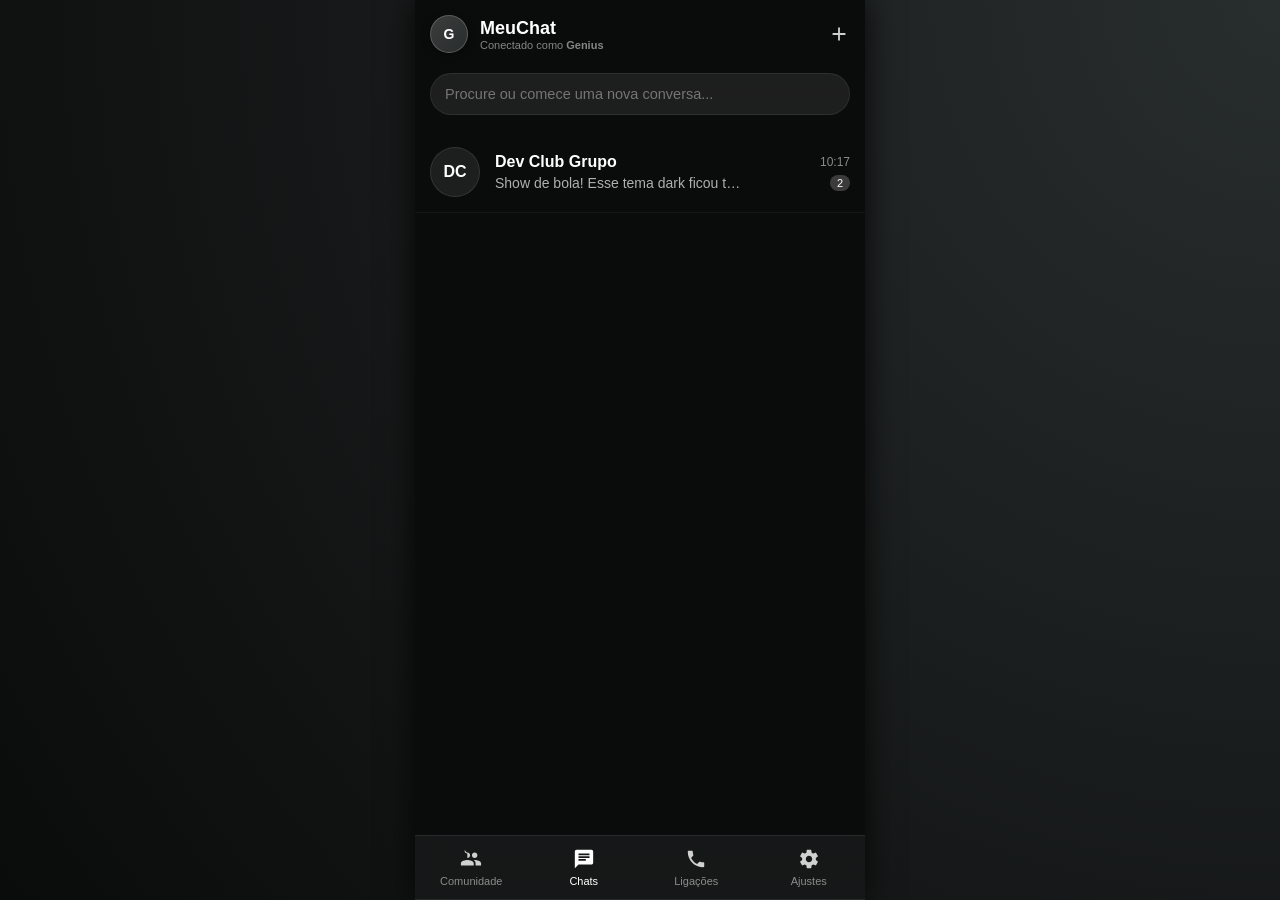
==== index.html @ e144c777 "primeiira versao do chat app" ====
<!DOCTYPE html>
<html lang="pt-BR">

<head>
    <meta charset="utf-8" />
    <meta content="width=device-width, initial-scale=1.0" name="viewport" />
    <link rel="stylesheet" href="./styles.css">
    <title>Meu Chat - Conversas (Sidebar Híbrida)</title>

</head>

<body>
    <div class="app-container">
        <div class="sidebar-overlay" id="sidebarOverlay" onclick="moverParaEscondido()"></div>

        <nav class="sidebar" id="sidebarMenu">
            <div class="drag-handle" id="dragHandle"></div>

            <div class="sidebar-header">
                <div class="header-avatar">G</div>
                <div class="sidebar-text header-info">
                    <h3>Genius</h3>
                    <p style="color: #00ffcc;">Online</p>
                </div>
            </div>

            <div class="sidebar-menu">
                <div class="sidebar-item clicked" onclick="moverParaEscondido()">
                    <svg class="svg-icon" viewbox="0 0 24 24">
                        <path d="M10 20v-6h4v6h5v-8h3L12 3 2 12h3v8z"></path>
                    </svg>
                    <span class="sidebar-text">Home</span>
                </div>
                <div class="sidebar-item" onclick="navegar('perfil')">
                    <svg class="svg-icon" viewbox="0 0 24 24">
                        <path
                            d="M12 12c2.21 0 4-1.79 4-4s-1.79-4-4-4-4 1.79-4 4 1.79 4 4 4zm0 2c-2.67 0-8 1.34-8 4v2h16v-2c0-2.67-5.33-4-8-4z">
                        </path>
                    </svg>
                    <span class="sidebar-text">Meu Perfil</span>
                </div>
                <div class="sidebar-item" onclick="navegar('tema')">
                    <svg class="svg-icon" viewbox="0 0 24 24">
                        <path
                            d="M12 3c-4.97 0-9 4.03-9 9s4.03 9 9 9 9-4.03 9-9c0-.46-.04-.92-.1-1.36-.98 1.37-2.58 2.26-4.4 2.26-2.98 0-5.4-2.42-5.4-5.4 0-1.81.89-3.42 2.26-4.4-.44-.06-.9-.1-1.36-.1z">
                        </path>
                    </svg>
                    <span class="sidebar-text">Tema</span>
                </div>
                <div class="sidebar-item" onclick="navegar('config')">
                    <svg class="svg-icon" viewbox="0 0 24 24">
                        <path
                            d="M19.43 12.98c.04-.32.07-.64.07-.98s-.03-.66-.07-.98l2.11-1.65c.19-.15.24-.42.12-.64l-2-3.46c-.12-.22-.39-.3-.61-.22l-2.49 1c-.52-.4-1.08-.73-1.69-.98l-.38-2.65C14.46 2.18 14.25 2 14 2h-4c-.25 0-.46.18-.49.42l-.38 2.65c-.61.25-1.17.59-1.69.98l-2.49-1c-.23-.09-.49 0-.61.22l-2 3.46c-.13.22-.07.49.12.64l2.11 1.65c-.04.32-.07.65-.07.98s.03.66.07.98l-2.11 1.65c-.19.15-.24.42-.12.64l2 3.46c.12.22.39.3.61.22l2.49-1c.52.4 1.08.73 1.69.98l.38 2.65c.03.24.24.42.49.42h4c.25 0 .46-.18.49-.42l.38-2.65c.61-.25 1.17-.59 1.69-.98l2.49 1c.23.09.49 0 .61-.22l2-3.46c.12-.22.07-.49-.12-.64l-2.11-1.65zM12 15.5c-1.93 0-3.5-1.57-3.5-3.5s1.57-3.5 3.5-3.5 3.5 1.57 3.5 3.5-1.57 3.5-3.5 3.5z">
                        </path>
                    </svg>
                    <span class="sidebar-text">Configurações</span>
                </div>
                <div class="sidebar-item" onclick="navegar('contas')">
                    <svg class="svg-icon" viewbox="0 0 24 24">
                        <path
                            d="M12 2C6.48 2 2 6.48 2 12s4.48 10 10 10 10-4.48 10-10S17.52 2 12 2zm1 17h-2v-2h2v2zm2.07-7.75l-.9.92C13.45 12.9 13 13.5 13 15h-2v-.5c0-1.1.45-2.1 1.17-2.83l1.24-1.26c.37-.36.59-.86.59-1.41 0-1.1-.9-2-2-2s-2 .9-2 2H7c0-2.76 2.24-5 5-5s5 2.24 5 5c0 1.04-.42 1.99-1.07 2.75z">
                        </path>
                    </svg>
                    <span class="sidebar-text">Contas</span>
                </div>
            </div>
        </nav>

        <header class="header-lista">
            <div class="profile-section">
                <div class="header-avatar" onclick="moverParaCompacto()">G</div>
                <div class="user-meta">
                    <h2>MeuChat</h2>
                    <p>Conectado como <strong>Genius</strong></p>
                </div>
            </div>
            <div class="header-icons">
                <svg class="svg-icon" viewbox="0 0 24 24">
                    <path d="M19 13h-6v6h-2v-6H5v-2h6V5h2v6h6v2z"></path>
                </svg>
            </div>
        </header>

        <div class="chat-input-area">
            <div class="input-wrapper">
                <input autocomplete="off" placeholder="Procure ou comece uma nova conversa..." type="text" />
            </div>
        </div>

        <main class="chats-list">
            <div class="chat-item" onclick="window.location.href='chatPriv.html'">
                <div class="avatar" style="background: rgba(255,255,255,0.08);">DC</div>
                <div class="chat-info">
                    <div class="chat-info-row">
                        <span class="chat-name">Dev Club Grupo</span>
                        <span class="chat-time">10:17</span>
                    </div>
                    <div class="chat-info-row">
                        <span class="chat-last-message">Show de bola! Esse tema dark ficou top...</span>
                        <span class="unread-badge">2</span>
                    </div>
                </div>
            </div>
        </main>

        <footer class="navigation-footbar glass-effect">
            <div class="nav-item" onclick="window.location.href='comunity.html'">
                <svg class="svg-icon" viewbox="0 0 24 24">
                    <path
                        d="M16 11c1.66 0 2.99-1.34 2.99-3S17.66 5 16 5c-1.66 0-3 1.34-3 3s1.34 3 3 3zm-8 0c1.66 0 2.99-1.34 2.99-3S9.66 5 8 5C6.34 5 5 1.34 5 3s1.34 3 3 3zm0 2c-2.33 0-7 1.17-7 3.5V19h14v-2.5c0-2.33-4.67-3.5-7-3.5zm8 0c-.29 0-.62.02-.97.05 1.16.84 1.97 1.97 1.97 3.45V19h6v-2.5c0-2.33-4.67-3.5-7-3.5z">
                    </path>
                </svg>
                <span>Comunidade</span>
            </div>
            <div class="nav-item active" onclick="window.location.href='chatPriv.html'">
                <svg class="svg-icon" viewbox="0 0 24 24">
                    <path
                        d="M20 2H4c-1.1 0-1.99.9-1.99 2L2 22l4-4h14c1.1 0 2-.9 2-2V4c0-1.1-.9-2-2-2zM6 9h12v2H6V9zm8 5H6v-2h8v2zm4-6H6V6h12v2z">
                    </path>
                </svg>
                <span>Chats</span>
            </div>
            <div class="nav-item">
                <svg class="svg-icon" viewbox="0 0 24 24">
                    <path
                        d="M6.62 10.79c1.44 2.83 3.76 5.14 6.59 6.59l2.2-2.2c.27-.27.67-.36 1.02-.24 1.12.37 2.33.57 3.57.57.55 0 1 .45 1 1V20c0 .55-.45 1-1 1-9.39 0-17-7.61-17-17 0-.55.45-1 1-1h3.5c.55 0 1 .45 1 1 0 1.25.2 2.45.57 3.57.11.35.03.74-.25 1.02l-2.2 2.2z">
                    </path>
                </svg>
                <span>Ligações</span>
            </div>
            <div class="nav-item">
                <svg class="svg-icon" viewbox="0 0 24 24">
                    <path
                        d="M19.43 12.98c.04-.32.07-.64.07-.98s-.03-.66-.07-.98l2.11-1.65c.19-.15.24-.42.12-.64l-2-3.46c-.12-.22-.39-.3-.61-.22l-2.49 1c-.52-.4-1.08-.73-1.69-.98l-.38-2.65C14.46 2.18 14.25 2 14 2h-4c-.25 0-.46.18-.49.42l-.38 2.65c-.61.25-1.17.59-1.69.98l-2.49-1c-.23-.09-.49 0-.61.22l-2 3.46c-.13.22-.07.49.12.64l2.11 1.65c-.04.32-.07.65-.07.98s.03.66.07.98l-2.11 1.65c-.19.15-.24.42-.12.64l2 3.46c.12.22.39.3.61.22l2.49-1c.52.4 1.08.73 1.69.98l.38 2.65c.03.24.24.42.49.42h4c.25 0 .46-.18.49-.42l.38-2.65c.61-.25 1.17-.59 1.69-.98l2.49 1c.23.09.49 0 .61-.22l2-3.46c.12-.22.07-.49-.12-.64l-2.11-1.65zM12 15.5c-1.93 0-3.5-1.57-3.5-3.5s1.57-3.5 3.5-3.5 3.5 1.57 3.5 3.5-1.57 3.5-3.5 3.5z">
                    </path>
                </svg>
                <span>Ajustes</span>
            </div>
        </footer>
    </div>

</body>
<script src="script.js"></script>

</html>
---- styles.css ----
/* --- ESTILOS GERAIS --- */
* {
    margin: 0;
    padding: 0;
    box-sizing: border-box;
    font-family: 'Segoe UI', Tahoma, Geneva, Verdana, sans-serif;
}

body {
    background-color: #0a0b0b;
    color: #ffffff;
    display: flex;
    justify-content: center;
    align-items: center;
    height: 100vh;
    background: radial-gradient(circle at top right, #282d2d 0%, #0a0b0b 100%);
    overflow: hidden;
}

.app-container {
    width: 100%;
    max-width: 450px;
    height: 100vh;
    background-color: #0a0b0b;
    display: flex;
    flex-direction: column;
    position: relative;
    box-shadow: 0 0 30px rgba(0, 0, 0, 0.8);
    overflow: hidden;
}

.glass-effect {
    background: rgba(40, 45, 45, 0.4) !important;
    backdrop-filter: blur(12px) !important;
    -webkit-backdrop-filter: blur(12px) !important;
    border-bottom: 1px solid rgba(255, 255, 255, 0.08) !important;
}

/* --- HEADER --- */
.header-lista {
    padding: 15px;
    display: flex;
    justify-content: space-between;
    align-items: center;
    z-index: 10;
}

.profile-section {
    display: flex;
    align-items: center;
    gap: 12px;
}

.header-avatar {
    width: 38px;
    height: 38px;
    border-radius: 50%;
    background: linear-gradient(135deg, #3c3c3c, #282d2d);
    border: 1px solid rgba(255, 255, 255, 0.2);
    display: flex;
    justify-content: center;
    align-items: center;
    font-weight: bold;
    font-size: 14px;
    color: #ffffff;
    box-shadow: 0 2px 8px rgba(0, 0, 0, 0.4);
    cursor: pointer;
    transition: transform 0.2s;
}

.header-avatar:hover {
    transform: scale(1.05);
}

.user-meta h2 { font-size: 18px; font-weight: 700; color: #ffffff; }
.user-meta p { font-size: 11px; color: rgba(255, 255, 255, 0.5); }
.header-icons { display: flex; gap: 15px; cursor: pointer; }
.svg-icon { width: 22px; height: 22px; fill: #ffffff; opacity: 0.8; }

/* --- INPUT AREA --- */
.chat-input-area {
    padding: 5px 15px 12px 15px;
    display: flex;
    align-items: center;
    gap: 10px;
    z-index: 10;
}

.input-wrapper {
    flex: 1;
    background: rgba(60, 60, 60, 0.4);
    backdrop-filter: blur(10px);
    border: 1px solid rgba(255, 255, 255, 0.08);
    border-radius: 24px;
    padding: 2px 6px 2px 14px;
    display: flex;
    align-items: center;
}

.input-wrapper input {
    flex: 1;
    background: none;
    border: none;
    padding: 10px 0;
    color: white;
    outline: none;
    font-size: 14.5px;
}

/* --- LISTA DE CONVERSAS --- */
.chats-list { flex: 1; overflow-y: auto; padding: 5px 0; }
.chat-item { display: flex; align-items: center; padding: 15px; gap: 15px; border-bottom: 1px solid rgba(60, 60, 60, 0.2); cursor: pointer; }
.avatar { width: 50px; height: 50px; border-radius: 50%; background: rgba(60, 60, 60, 0.5); border: 1px solid rgba(255, 255, 255, 0.1); display: flex; justify-content: center; align-items: center; font-weight: bold; color: #ffffff; flex-shrink: 0; }
.chat-info { flex: 1; display: flex; flex-direction: column; gap: 4px; }
.chat-info-row { display: flex; justify-content: space-between; align-items: center; }
.chat-name { font-size: 16px; font-weight: 600; color: #ffffff; }
.chat-time { font-size: 12px; color: #8a8a8a; }
.chat-last-message { font-size: 14px; color: #b0b0b0; white-space: nowrap; overflow: hidden; text-overflow: ellipsis; max-width: 250px; }
.unread-badge { background-color: rgba(255, 255, 255, 0.2); color: #ffffff; font-size: 11px; padding: 2px 7px; border-radius: 10px; }

/* --- FOOTBAR --- */
.navigation-footbar { display: flex; justify-content: space-around; align-items: center; height: 65px; z-index: 10; border-top: 1px solid rgba(255, 255, 255, 0.08) !important; }
.nav-item { display: flex; flex-direction: column; align-items: center; color: rgba(255, 255, 255, 0.5); text-decoration: none; font-size: 11px; cursor: pointer; gap: 5px; flex: 1; padding: 8px 0; }
.nav-item.active { color: #ffffff; }
.nav-item.active .svg-icon { fill: #ffffff; opacity: 1; }

/* --- LÓGICA DA SIDEBAR DINÂMICA (AJUSTADA) --- */
.sidebar {
    position: absolute;
    top: 0;
    left: 0;
    width: 280px; 
    height: 100%;
    background: rgba(10, 11, 11, 0.95);
    backdrop-filter: blur(20px);
    -webkit-backdrop-filter: blur(20px);
    z-index: 100;
    display: flex;
    flex-direction: column;
    padding: 25px 0;
    border-right: 2px solid #00ffcc;
    
    /* Estado Inicial: Totalmente escondida */
    transform: translateX(-280px); 
    transition: transform 0.3s ease;
    overflow: hidden; 
}

/* Área invisível para arrastar */
.drag-handle {
    position: absolute;
    top: 0;
    right: 0;
    width: 20px;
    height: 100%;
    cursor: ew-resize;
    z-index: 101;
}

/* Ajuste de Paddiing base para alinhar ícones à direita quando oculta */
/* --- 1. Atualize a regra da .sidebar-header para incluir o flex-shrink e alinhar correto --- */
.sidebar-header {
    padding: 0 16px 25px 233px; 
    border-bottom: 1px solid rgba(255, 255, 255, 0.08);
    display: flex;
    align-items: center;
    gap: 20px;
    white-space: nowrap;
    width: 280px;
    transition: padding-left 0.3s ease;
}

/* --- 2. ADICIONE esta regra logo abaixo para proteger o avatar de esmagamentos --- */
.sidebar-header .header-avatar {
    flex-shrink: 0; /* IMPEDE que o círculo do avatar fique espremido ou oval */
    width: 38px;
    height: 38px;
}

/* --- 3. Atualize as transições quando a classe 'show-text' for injetada --- */
.sidebar.show-text .sidebar-header {
    padding: 0 16px 25px 16px; /* Volta para o alinhamento normal da esquerda */
}

.sidebar-menu {
    margin-top: 20px;
    display: flex;
    flex-direction: column;
    gap: 5px;
    flex: 1;
}

/* Ajuste de Padding base para alinhar os itens à direita quando oculta */
.sidebar-item {
    display: flex;
    align-items: center;
    gap: 20px;
    padding: 15px 16px 15px 236px; 
    color: rgba(255, 255, 255, 0.7);
    cursor: pointer;
    font-size: 15px;
    font-weight: 500;
    white-space: nowrap;
    width: 280px;
    transition: background 0.2s, color 0.2s, padding-left 0.3s ease;
}

/* QUANDO A CLASSE SHOW-TEXT FOR ATIVADA, OS ÍCONES VOLTAM PARA A ESQUERDA PADRÃO */
.sidebar.show-text .sidebar-header {
    padding: 0 16px 25px 16px;
}

.sidebar.show-text .sidebar-item {
    padding: 15px 16px;
}

.sidebar-item:hover, .sidebar-item.clicked {
    color: #00ffcc;
    background: rgba(0, 255, 204, 0.08);
}

.sidebar-item .svg-icon {
    fill: rgba(255, 255, 255, 0.7);
    width: 22px;
    height: 22px;
    flex-shrink: 0;
}

.sidebar-item:hover .svg-icon, .sidebar-item.clicked .svg-icon {
    fill: #00ffcc;
}

/* CONTROLE DE EXIBIÇÃO DOS TEXTOS INTERNOS */
.sidebar-text {
    opacity: 0;
    visibility: hidden;
    transition: opacity 0.2s ease, visibility 0.2s ease;
    pointer-events: none; 
}

.sidebar.show-text .sidebar-text {
    opacity: 1;
    visibility: visible;
    pointer-events: auto;
}

/* Overlay escuro de fundo */
.sidebar-overlay {
    position: absolute;
    top: 0;
    left: 0;
    width: 100%;
    height: 100%;
    background: rgba(0, 0, 0, 0.6);
    z-index: 99;
    display: none;
    backdrop-filter: blur(3px);
}

.sidebar-overlay.show {
    display: block;
}

@media screen and (max-width: 900px) {
    body { align-items: flex-start; }
    .app-container { max-width: 100%; height: 100vh; box-shadow: none; }
}
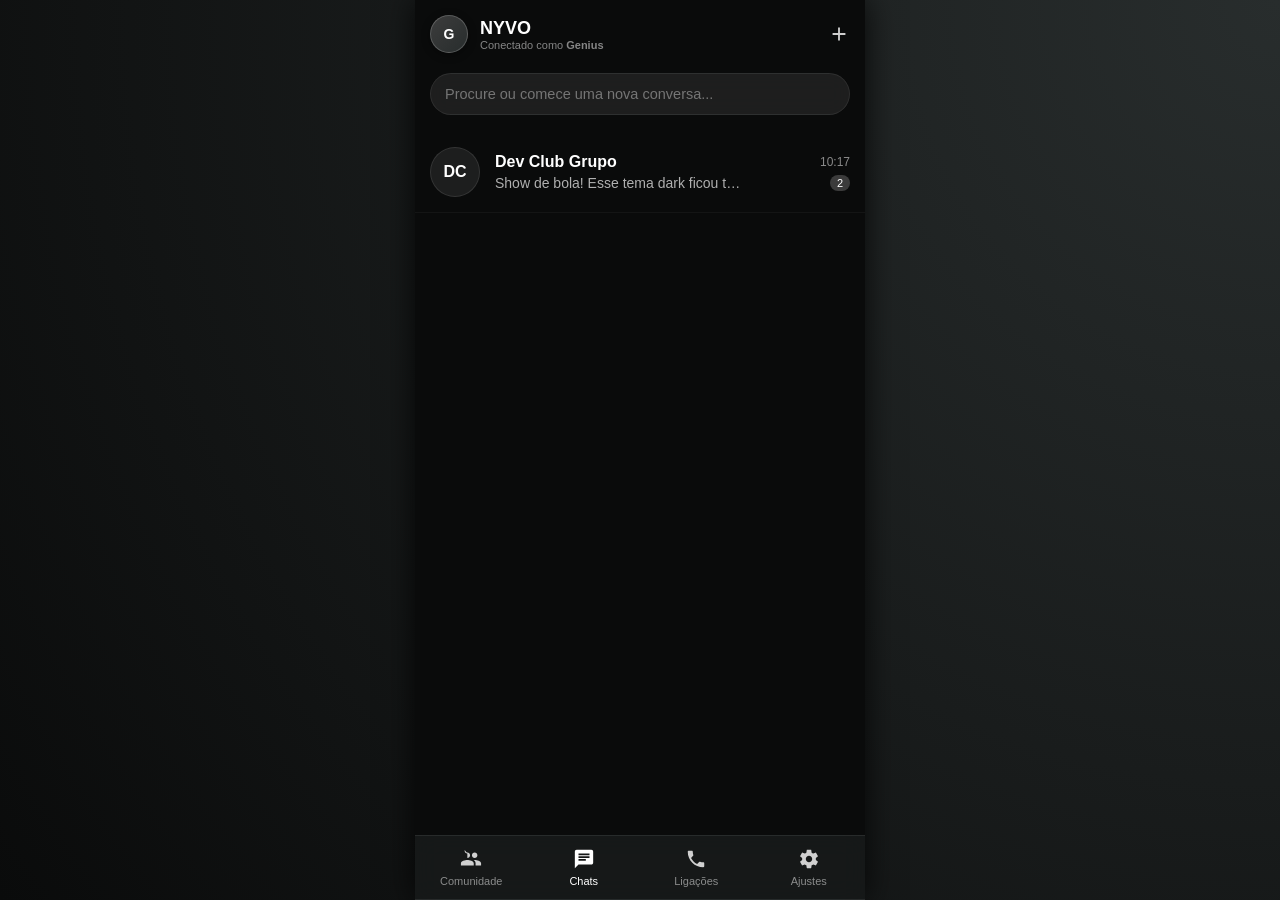
==== commit 53dea41b: "ajuste no meu codigos de divisaoo" ====
--- a/index.html
+++ b/index.html
@@ -70,7 +70,7 @@
             <div class="profile-section">
                 <div class="header-avatar" onclick="moverParaCompacto()">G</div>
                 <div class="user-meta">
-                    <h2>MeuChat</h2>
+                    <h2>NYVO</h2>
                     <p>Conectado como <strong>Genius</strong></p>
                 </div>
             </div>
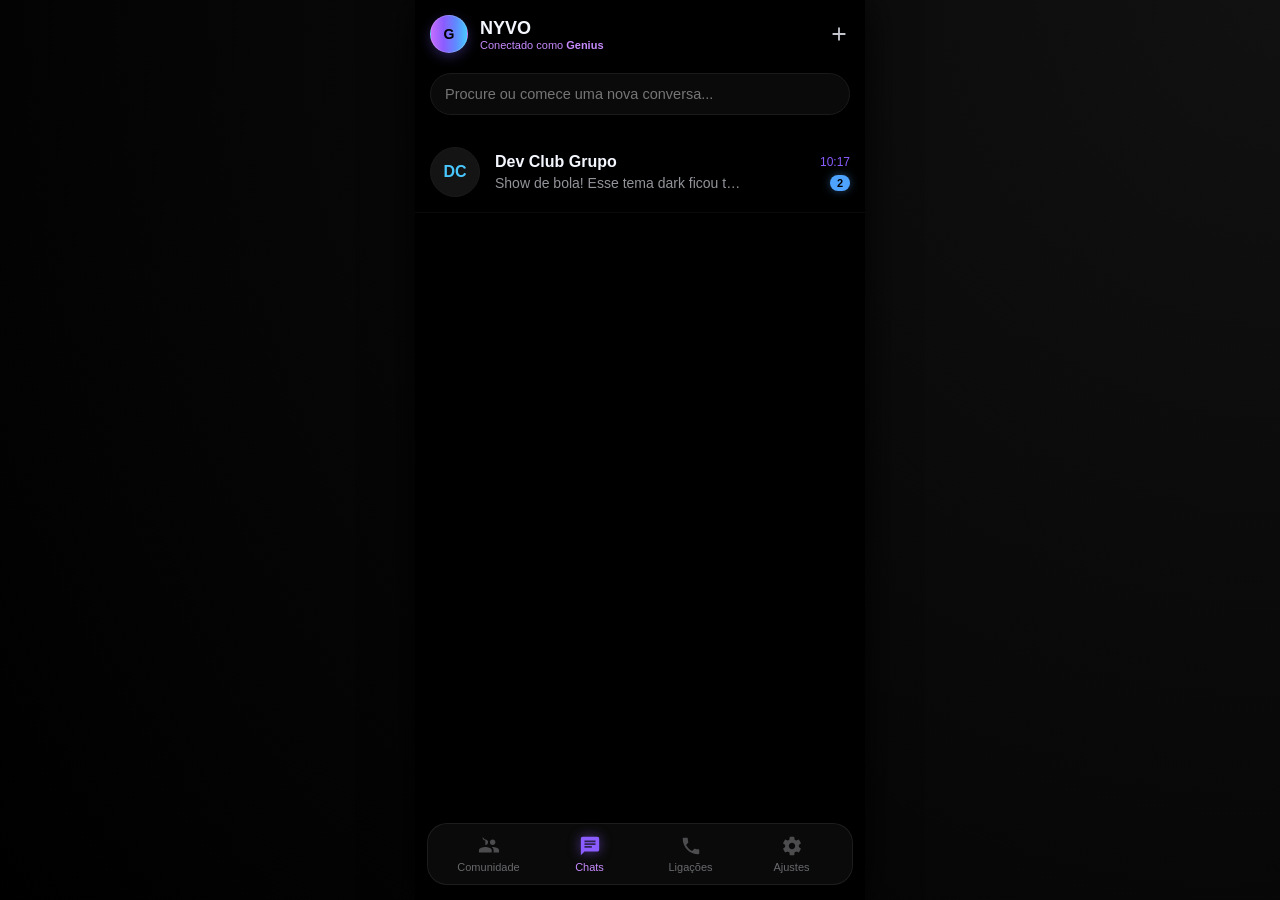
==== commit 98639e96: "ajuste no meu tab bar" ====
--- a/index.html
+++ b/index.html
@@ -6,7 +6,6 @@
     <meta content="width=device-width, initial-scale=1.0" name="viewport" />
     <link rel="stylesheet" href="./styles.css">
     <title>Meu Chat - Conversas (Sidebar Híbrida)</title>
-
 </head>
 
 <body>
@@ -17,7 +16,7 @@
             <div class="drag-handle" id="dragHandle"></div>
 
             <div class="sidebar-header">
-                <div class="header-avatar">G</div>
+                <div class="header-avatar" style="background: rgba(255,255,255,0.08);">G</div>
                 <div class="sidebar-text header-info">
                     <h3>Genius</h3>
                     <p style="color: #00ffcc;">Online</p>
@@ -33,33 +32,25 @@
                 </div>
                 <div class="sidebar-item" onclick="navegar('perfil')">
                     <svg class="svg-icon" viewbox="0 0 24 24">
-                        <path
-                            d="M12 12c2.21 0 4-1.79 4-4s-1.79-4-4-4-4 1.79-4 4 1.79 4 4 4zm0 2c-2.67 0-8 1.34-8 4v2h16v-2c0-2.67-5.33-4-8-4z">
-                        </path>
+                        <path d="M12 12c2.21 0 4-1.79 4-4s-1.79-4-4-4-4 1.79-4 4 1.79 4 4 4zm0 2c-2.67 0-8 1.34-8 4v2h16v-2c0-2.67-5.33-4-8-4z"></path>
                     </svg>
                     <span class="sidebar-text">Meu Perfil</span>
                 </div>
                 <div class="sidebar-item" onclick="navegar('tema')">
                     <svg class="svg-icon" viewbox="0 0 24 24">
-                        <path
-                            d="M12 3c-4.97 0-9 4.03-9 9s4.03 9 9 9 9-4.03 9-9c0-.46-.04-.92-.1-1.36-.98 1.37-2.58 2.26-4.4 2.26-2.98 0-5.4-2.42-5.4-5.4 0-1.81.89-3.42 2.26-4.4-.44-.06-.9-.1-1.36-.1z">
-                        </path>
+                        <path d="M12 3c-4.97 0-9 4.03-9 9s4.03 9 9 9 9-4.03 9-9c0-.46-.04-.92-.1-1.36-.98 1.37-2.58 2.26-4.4 2.26-2.98 0-5.4-2.42-5.4-5.4 0-1.81.89-3.42 2.26-4.4-.44-.06-.9-.1-1.36-.1z"></path>
                     </svg>
                     <span class="sidebar-text">Tema</span>
                 </div>
                 <div class="sidebar-item" onclick="navegar('config')">
                     <svg class="svg-icon" viewbox="0 0 24 24">
-                        <path
-                            d="M19.43 12.98c.04-.32.07-.64.07-.98s-.03-.66-.07-.98l2.11-1.65c.19-.15.24-.42.12-.64l-2-3.46c-.12-.22-.39-.3-.61-.22l-2.49 1c-.52-.4-1.08-.73-1.69-.98l-.38-2.65C14.46 2.18 14.25 2 14 2h-4c-.25 0-.46.18-.49.42l-.38 2.65c-.61.25-1.17.59-1.69.98l-2.49-1c-.23-.09-.49 0-.61.22l-2 3.46c-.13.22-.07.49.12.64l2.11 1.65c-.04.32-.07.65-.07.98s.03.66.07.98l-2.11 1.65c-.19.15-.24.42-.12.64l2 3.46c.12.22.39.3.61.22l2.49-1c.52.4 1.08.73 1.69.98l.38 2.65c.03.24.24.42.49.42h4c.25 0 .46-.18.49-.42l.38-2.65c.61-.25 1.17-.59 1.69-.98l2.49 1c.23.09.49 0 .61-.22l2-3.46c.12-.22.07-.49-.12-.64l-2.11-1.65zM12 15.5c-1.93 0-3.5-1.57-3.5-3.5s1.57-3.5 3.5-3.5 3.5 1.57 3.5 3.5-1.57 3.5-3.5 3.5z">
-                        </path>
+                        <path d="M19.43 12.98c.04-.32.07-.64.07-.98s-.03-.66-.07-.98l2.11-1.65c.19-.15.24-.42.12-.64l-2-3.46c-.12-.22-.39-.3-.61-.22l-2.49 1c-.52-.4-1.08-.73-1.69-.98l-.38-2.65C14.46 2.18 14.25 2 14 2h-4c-.25 0-.46.18-.49.42l-.38 2.65c-.61.25-1.17.59-1.69.98l-2.49-1.23-.09-.49 0-.61.22l-2 3.46c-.13.22-.07.49.12.64l2.11 1.65c-.04.32-.07.65-.07.98s.03.66.07.98l-2.11 1.65c-.19.15-.24.42-.12.64l2 3.46c.12.22.39.3.61.22l2.49-1c.52.4 1.08.73 1.69.98l.38 2.65c.03.24.24.42.49.42h4c.25 0 .46-.18.49-.42l.38-2.65c.61-.25 1.17-.59 1.69-.98l2.49 1c.23.09.49 0 .61-.22l2-3.46c.12-.22.07-.49-.12-.64l-2.11-1.65zM12 15.5c-1.93 0-3.5-1.57-3.5-3.5s1.57-3.5 3.5-3.5 3.5 1.57 3.5 3.5-1.57 3.5-3.5 3.5z"></path>
                     </svg>
                     <span class="sidebar-text">Configurações</span>
                 </div>
                 <div class="sidebar-item" onclick="navegar('contas')">
                     <svg class="svg-icon" viewbox="0 0 24 24">
-                        <path
-                            d="M12 2C6.48 2 2 6.48 2 12s4.48 10 10 10 10-4.48 10-10S17.52 2 12 2zm1 17h-2v-2h2v2zm2.07-7.75l-.9.92C13.45 12.9 13 13.5 13 15h-2v-.5c0-1.1.45-2.1 1.17-2.83l1.24-1.26c.37-.36.59-.86.59-1.41 0-1.1-.9-2-2-2s-2 .9-2 2H7c0-2.76 2.24-5 5-5s5 2.24 5 5c0 1.04-.42 1.99-1.07 2.75z">
-                        </path>
+                        <path d="M12 2C6.48 2 2 6.48 2 12s4.48 10 10 10 10-4.48 10-10S17.52 2 12 2zm1 17h-2v-2h2v2zm2.07-7.75l-.9.92C13.45 12.9 13 13.5 13 15h-2v-.5c0-1.1.45-2.1 1.17-2.83l1.24-1.26c.37-.36.59-.86.59-1.41 0-1.1-.9-2-2-2s-2 .9-2 2H7c0-2.76 2.24-5 5-5s5 2.24 5 5c0 1.04-.42 1.99-1.07 2.75z"></path>
                     </svg>
                     <span class="sidebar-text">Contas</span>
                 </div>
@@ -103,42 +94,33 @@
             </div>
         </main>
 
-        <footer class="navigation-footbar glass-effect">
-            <div class="nav-item" onclick="window.location.href='comunity.html'">
-                <svg class="svg-icon" viewbox="0 0 24 24">
-                    <path
-                        d="M16 11c1.66 0 2.99-1.34 2.99-3S17.66 5 16 5c-1.66 0-3 1.34-3 3s1.34 3 3 3zm-8 0c1.66 0 2.99-1.34 2.99-3S9.66 5 8 5C6.34 5 5 1.34 5 3s1.34 3 3 3zm0 2c-2.33 0-7 1.17-7 3.5V19h14v-2.5c0-2.33-4.67-3.5-7-3.5zm8 0c-.29 0-.62.02-.97.05 1.16.84 1.97 1.97 1.97 3.45V19h6v-2.5c0-2.33-4.67-3.5-7-3.5z">
-                    </path>
+        <nav class="app-tab-bar glass-effect">
+            <div class="tab-item" onclick="window.location.href='comunity.html'">
+                <svg class="svg-icon" viewBox="0 0 24 24">
+                    <path d="M16 11c1.66 0 2.99-1.34 2.99-3S17.66 5 16 5c-1.66 0-3 1.34-3 3s1.34 3 3 3zm-8 0c1.66 0 2.99-1.34 2.99-3S9.66 5 8 5C6.34 5 5 1.34 5 3s1.34 3 3 3zm0 2c-2.33 0-7 1.17-7 3.5V19h14v-2.5c0-2.33-4.67-3.5-7-3.5zm8 0c-.29 0-.62.02-.97.05 1.16.84 1.97 1.97 1.97 3.45V19h6v-2.5c0-2.33-4.67-3.5-7-3.5z"></path>
                 </svg>
                 <span>Comunidade</span>
             </div>
-            <div class="nav-item active" onclick="window.location.href='chatPriv.html'">
-                <svg class="svg-icon" viewbox="0 0 24 24">
-                    <path
-                        d="M20 2H4c-1.1 0-1.99.9-1.99 2L2 22l4-4h14c1.1 0 2-.9 2-2V4c0-1.1-.9-2-2-2zM6 9h12v2H6V9zm8 5H6v-2h8v2zm4-6H6V6h12v2z">
-                    </path>
+            <div class="tab-item active" onclick="window.location.href='chatPriv.html'">
+                <svg class="svg-icon" viewBox="0 0 24 24">
+                    <path d="M20 2H4c-1.1 0-1.99.9-1.99 2L2 22l4-4h14c1.1 0 2-.9 2-2V4c0-1.1-.9-2-2-2zM6 9h12v2H6V9zm8 5H6v-2h8v2zm4-6H6V6h12v2z"></path>
                 </svg>
                 <span>Chats</span>
             </div>
-            <div class="nav-item">
-                <svg class="svg-icon" viewbox="0 0 24 24">
-                    <path
-                        d="M6.62 10.79c1.44 2.83 3.76 5.14 6.59 6.59l2.2-2.2c.27-.27.67-.36 1.02-.24 1.12.37 2.33.57 3.57.57.55 0 1 .45 1 1V20c0 .55-.45 1-1 1-9.39 0-17-7.61-17-17 0-.55.45-1 1-1h3.5c.55 0 1 .45 1 1 0 1.25.2 2.45.57 3.57.11.35.03.74-.25 1.02l-2.2 2.2z">
-                    </path>
+            <div class="tab-item">
+                <svg class="svg-icon" viewBox="0 0 24 24">
+                    <path d="M6.62 10.79c1.44 2.83 3.76 5.14 6.59 6.59l2.2-2.2c.27-.27.67-.36 1.02-.24 1.12.37 2.33.57 3.57.57.55 0 1 .45 1 1V20c0 .55-.45 1-1 1-9.39 0-17-7.61-17-17 0-.55.45-1 1-1h3.5c.55 0 1 .45 1 1 0 1.25.2 2.45.57 3.57.11.35.03.74-.25 1.02l-2.2 2.2z"></path>
                 </svg>
                 <span>Ligações</span>
             </div>
-            <div class="nav-item">
-                <svg class="svg-icon" viewbox="0 0 24 24">
-                    <path
-                        d="M19.43 12.98c.04-.32.07-.64.07-.98s-.03-.66-.07-.98l2.11-1.65c.19-.15.24-.42.12-.64l-2-3.46c-.12-.22-.39-.3-.61-.22l-2.49 1c-.52-.4-1.08-.73-1.69-.98l-.38-2.65C14.46 2.18 14.25 2 14 2h-4c-.25 0-.46.18-.49.42l-.38 2.65c-.61.25-1.17.59-1.69.98l-2.49-1c-.23-.09-.49 0-.61.22l-2 3.46c-.13.22-.07.49.12.64l2.11 1.65c-.04.32-.07.65-.07.98s.03.66.07.98l-2.11 1.65c-.19.15-.24.42-.12.64l2 3.46c.12.22.39.3.61.22l2.49-1c.52.4 1.08.73 1.69.98l.38 2.65c.03.24.24.42.49.42h4c.25 0 .46-.18.49-.42l.38-2.65c.61-.25 1.17-.59 1.69-.98l2.49 1c.23.09.49 0 .61-.22l2-3.46c.12-.22.07-.49-.12-.64l-2.11-1.65zM12 15.5c-1.93 0-3.5-1.57-3.5-3.5s1.57-3.5 3.5-3.5 3.5 1.57 3.5 3.5-1.57 3.5-3.5 3.5z">
-                    </path>
+            <div class="tab-item">
+                <svg class="svg-icon" viewBox="0 0 24 24">
+                    <path d="M19.43 12.98c.04-.32.07-.64.07-.98s-.03-.66-.07-.98l2.11-1.65c.19-.15.24-.42.12-.64l-2-3.46c-.12-.22-.39-.3-.61-.22l-2.49 1c-.52-.4-1.08-.73-1.69-.98l-.38-2.65C14.46 2.18 14.25 2 14 2h-4c-.25 0-.46.18-.49.42l-.38 2.65c-.61.25-1.17.59-1.69.98l-2.49-1c-.23-.09-.49 0-.61.22l-2 3.46c-.13.22-.07.49.12.64l2.11 1.65c-.04.32-.07.65-.07.98s.03.66.07.98l-2.11 1.65c-.19.15-.24.42-.12.64l2 3.46c.12.22.39.3.61.22l2.49-1c.52.4 1.08.73 1.69.98l.38 2.65c.03.24.24.42.49.42h4c.25 0 .46-.18.49-.42l.38-2.65c.61-.25 1.17-.59 1.69-.98l2.49 1c.23.09.49 0 .61-.22l2-3.46c.12-.22.07-.49-.12-.64l-2.11-1.65zM12 15.5c-1.93 0-3.5-1.57-3.5-3.5s1.57-3.5 3.5-3.5 3.5 1.57 3.5 3.5-1.57 3.5-3.5 3.5z"></path>
                 </svg>
                 <span>Ajustes</span>
             </div>
-        </footer>
+        </nav>
     </div>
-
 </body>
 <script src="script.js"></script>
 
--- a/styles.css
+++ b/styles.css
@@ -7,13 +7,14 @@
 }
 
 body {
-    background-color: #0a0b0b;
-    color: #ffffff;
+    background-color: #000000; /* Preto absoluto solicitado */
+    color: #F5F7FF; /* Branco puro para reflexos/texto limpo */
     display: flex;
     justify-content: center;
     align-items: center;
     height: 100vh;
-    background: radial-gradient(circle at top right, #282d2d 0%, #0a0b0b 100%);
+    /* Gradiente radial combinando o grafite ao preto absoluto de fundo */
+    background: radial-gradient(circle at top right, #111111 0%, #000000 100%);
     overflow: hidden;
 }
 
@@ -21,19 +22,20 @@
     width: 100%;
     max-width: 450px;
     height: 100vh;
-    background-color: #0a0b0b;
+    background-color: #000000;
     display: flex;
     flex-direction: column;
     position: relative;
-    box-shadow: 0 0 30px rgba(0, 0, 0, 0.8);
+    box-shadow: 0 0 40px rgba(0, 0, 0, 0.9);
     overflow: hidden;
 }
 
+/* Efeito Liquid Glass Premium (Inspirado em interfaces visionOS) */
 .glass-effect {
-    background: rgba(40, 45, 45, 0.4) !important;
-    backdrop-filter: blur(12px) !important;
-    -webkit-backdrop-filter: blur(12px) !important;
-    border-bottom: 1px solid rgba(255, 255, 255, 0.08) !important;
+    background: rgba(26, 26, 26, 0.4) !important; /* Base cinza escuro translúcido */
+    backdrop-filter: blur(16px) !important;
+    -webkit-backdrop-filter: blur(16px) !important;
+    border-bottom: 1px solid rgba(245, 247, 257, 0.08) !important; /* Linha de brilho sutil */
 }
 
 /* --- HEADER --- */
@@ -55,27 +57,30 @@
     width: 38px;
     height: 38px;
     border-radius: 50%;
-    background: linear-gradient(135deg, #3c3c3c, #282d2d);
-    border: 1px solid rgba(255, 255, 255, 0.2);
+    /* Avatar com o Gradiente Principal da marca */
+    background: linear-gradient(90deg, #C56DFF 0%, #8B5CFF 35%, #5E8CFF 70%, #49C7FF 100%);
+    border: 1px solid rgba(245, 247, 257, 0.2);
     display: flex;
     justify-content: center;
     align-items: center;
     font-weight: bold;
     font-size: 14px;
-    color: #ffffff;
-    box-shadow: 0 2px 8px rgba(0, 0, 0, 0.4);
+    color: #000000; /* Texto escuro dentro do avatar para contraste com o degradê aceso */
+    box-shadow: 0 4px 12px rgba(122, 92, 255, 0.3); /* Glow Roxo suave */
     cursor: pointer;
-    transition: transform 0.2s;
+    transition: transform 0.3s ease, box-shadow 0.3s ease;
 }
 
 .header-avatar:hover {
     transform: scale(1.05);
-}
-
-.user-meta h2 { font-size: 18px; font-weight: 700; color: #ffffff; }
-.user-meta p { font-size: 11px; color: rgba(255, 255, 255, 0.5); }
+    box-shadow: 0 4px 18px rgba(85, 199, 255, 0.5); /* Glow muda para Azul no hover */
+}
+
+.user-meta h2 { font-size: 18px; font-weight: 700; color: #F5F7FF; }
+.user-meta p { font-size: 11px; color: #C78BFF; } /* Detalhe em Lilás */
 .header-icons { display: flex; gap: 15px; cursor: pointer; }
-.svg-icon { width: 22px; height: 22px; fill: #ffffff; opacity: 0.8; }
+.svg-icon { width: 22px; height: 22px; fill: #F5F7FF; opacity: 0.8; transition: opacity 0.2s, fill 0.2s; }
+.svg-icon:hover { opacity: 1; fill: #49C7FF; } /* Acende em azul ao passar o mouse */
 
 /* --- INPUT AREA --- */
 .chat-input-area {
@@ -88,13 +93,20 @@
 
 .input-wrapper {
     flex: 1;
-    background: rgba(60, 60, 60, 0.4);
-    backdrop-filter: blur(10px);
-    border: 1px solid rgba(255, 255, 255, 0.08);
+    background: rgba(17, 17, 17, 0.6); /* Cinza grafite com transparência */
+    backdrop-filter: blur(12px);
+    -webkit-backdrop-filter: blur(12px);
+    border: 1px solid #1A1A1A;
     border-radius: 24px;
     padding: 2px 6px 2px 14px;
     display: flex;
     align-items: center;
+    transition: border-color 0.3s, box-shadow 0.3s;
+}
+
+.input-wrapper:focus-within {
+    border-color: #49C7FF; /* Borda acende em Azul principal */
+    box-shadow: 0 0 12px rgba(85, 199, 255, 0.2); /* Glow Azul */
 }
 
 .input-wrapper input {
@@ -102,51 +114,121 @@
     background: none;
     border: none;
     padding: 10px 0;
-    color: white;
+    color: #F5F7FF;
     outline: none;
     font-size: 14.5px;
 }
 
 /* --- LISTA DE CONVERSAS --- */
-.chats-list { flex: 1; overflow-y: auto; padding: 5px 0; }
-.chat-item { display: flex; align-items: center; padding: 15px; gap: 15px; border-bottom: 1px solid rgba(60, 60, 60, 0.2); cursor: pointer; }
-.avatar { width: 50px; height: 50px; border-radius: 50%; background: rgba(60, 60, 60, 0.5); border: 1px solid rgba(255, 255, 255, 0.1); display: flex; justify-content: center; align-items: center; font-weight: bold; color: #ffffff; flex-shrink: 0; }
+.chats-list { 
+    flex: 1; 
+    overflow-y: auto; 
+    padding: 5px 0; 
+}
+
+/* Customização moderna da barra de rolagem dos chats */
+.chats-list::-webkit-scrollbar { width: 4px; }
+.chats-list::-webkit-scrollbar-thumb { background: #1A1A1A; border-radius: 10px; }
+.chats-list::-webkit-scrollbar-thumb:hover { background: #8B5CFF; }
+
+.chat-item { 
+    display: flex; 
+    align-items: center; 
+    padding: 15px; 
+    gap: 15px; 
+    border-bottom: 1px solid rgba(245, 247, 257, 0.04); 
+    cursor: pointer; 
+    transition: background 0.2s ease;
+}
+
+.chat-item:hover {
+    background: rgba(26, 26, 26, 0.4); /* Destaque sutil de item selecionado */
+}
+
+.avatar { 
+    width: 50px; 
+    height: 50px; 
+    border-radius: 50%; 
+    background: #111111; /* Grafite */
+    border: 1px solid #1A1A1A; 
+    display: flex; 
+    justify-content: center; 
+    align-items: center; 
+    font-weight: bold; 
+    color: #49C7FF; /* Letra do avatar em Azul principal */
+    flex-shrink: 0; 
+}
+
 .chat-info { flex: 1; display: flex; flex-direction: column; gap: 4px; }
 .chat-info-row { display: flex; justify-content: space-between; align-items: center; }
-.chat-name { font-size: 16px; font-weight: 600; color: #ffffff; }
-.chat-time { font-size: 12px; color: #8a8a8a; }
-.chat-last-message { font-size: 14px; color: #b0b0b0; white-space: nowrap; overflow: hidden; text-overflow: ellipsis; max-width: 250px; }
-.unread-badge { background-color: rgba(255, 255, 255, 0.2); color: #ffffff; font-size: 11px; padding: 2px 7px; border-radius: 10px; }
+.chat-name { font-size: 16px; font-weight: 600; color: #F5F7FF; }
+.chat-time { font-size: 12px; color: #8B5CFF; } /* Horário com toque de Roxo Neon */
+.chat-last-message { font-size: 14px; color: rgba(245, 247, 257, 0.6); white-space: nowrap; overflow: hidden; text-overflow: ellipsis; max-width: 250px; }
+
+/* Badge de mensagens não lidas com o Azul Neon e efeito glow */
+.unread-badge { 
+    background-color: #4DA3FF; 
+    color: #000000; 
+    font-size: 11px; 
+    font-weight: 700;
+    padding: 2px 7px; 
+    border-radius: 10px; 
+    box-shadow: 0 0 8px rgba(77, 163, 255, 0.4);
+}
 
 /* --- FOOTBAR --- */
-.navigation-footbar { display: flex; justify-content: space-around; align-items: center; height: 65px; z-index: 10; border-top: 1px solid rgba(255, 255, 255, 0.08) !important; }
-.nav-item { display: flex; flex-direction: column; align-items: center; color: rgba(255, 255, 255, 0.5); text-decoration: none; font-size: 11px; cursor: pointer; gap: 5px; flex: 1; padding: 8px 0; }
-.nav-item.active { color: #ffffff; }
-.nav-item.active .svg-icon { fill: #ffffff; opacity: 1; }
-
-/* --- LÓGICA DA SIDEBAR DINÂMICA (AJUSTADA) --- */
+.navigation-footbar { 
+    display: flex; 
+    justify-content: space-around; 
+    align-items: center; 
+    height: 65px; 
+    z-index: 10; 
+    border-top: 1px solid rgba(245, 247, 257, 0.08) !important; 
+}
+
+.nav-item { 
+    display: flex; 
+    flex-direction: column; 
+    align-items: center; 
+    color: rgba(245, 247, 257, 0.4); 
+    text-decoration: none; 
+    font-size: 11px; 
+    cursor: pointer; 
+    gap: 5px; 
+    flex: 1; 
+    padding: 8px 0; 
+    transition: color 0.2s;
+}
+
+.nav-item .svg-icon { fill: rgba(245, 247, 257, 0.4); opacity: 0.6; }
+
+/* Item ativo brilha em Roxo e ganha nitidez total */
+.nav-item.active { color: #C78BFF; }
+.nav-item.active .svg-icon { fill: #8B5CFF; opacity: 1; filter: drop-shadow(0 0 5px rgba(139, 92, 255, 0.5)); }
+
+/* --- SIDEBAR DINÂMICA PREMIUM --- */
 .sidebar {
     position: absolute;
     top: 0;
     left: 0;
     width: 280px; 
     height: 100%;
-    background: rgba(10, 11, 11, 0.95);
-    backdrop-filter: blur(20px);
-    -webkit-backdrop-filter: blur(20px);
+    background: rgba(0, 0, 0, 0.85); /* Preto imersivo translúcido */
+    backdrop-filter: blur(25px);
+    -webkit-backdrop-filter: blur(25px);
     z-index: 100;
     display: flex;
     flex-direction: column;
     padding: 25px 0;
-    border-right: 2px solid #00ffcc;
+    /* Borda direita customizada com a cor do brilho roxo */
+    border-right: 2px solid #8B5CFF; 
     
-    /* Estado Inicial: Totalmente escondida */
+    
     transform: translateX(-280px); 
     transition: transform 0.3s ease;
     overflow: hidden; 
 }
 
-/* Área invisível para arrastar */
 .drag-handle {
     position: absolute;
     top: 0;
@@ -157,11 +239,9 @@
     z-index: 101;
 }
 
-/* Ajuste de Paddiing base para alinhar ícones à direita quando oculta */
-/* --- 1. Atualize a regra da .sidebar-header para incluir o flex-shrink e alinhar correto --- */
 .sidebar-header {
     padding: 0 16px 25px 233px; 
-    border-bottom: 1px solid rgba(255, 255, 255, 0.08);
+    border-bottom: 1px solid rgba(245, 247, 257, 0.08);
     display: flex;
     align-items: center;
     gap: 20px;
@@ -170,16 +250,14 @@
     transition: padding-left 0.3s ease;
 }
 
-/* --- 2. ADICIONE esta regra logo abaixo para proteger o avatar de esmagamentos --- */
 .sidebar-header .header-avatar {
-    flex-shrink: 0; /* IMPEDE que o círculo do avatar fique espremido ou oval */
+    flex-shrink: 0; 
     width: 38px;
     height: 38px;
 }
 
-/* --- 3. Atualize as transições quando a classe 'show-text' for injetada --- */
 .sidebar.show-text .sidebar-header {
-    padding: 0 16px 25px 16px; /* Volta para o alinhamento normal da esquerda */
+    padding: 0 16px 25px 16px; 
 }
 
 .sidebar-menu {
@@ -190,13 +268,12 @@
     flex: 1;
 }
 
-/* Ajuste de Padding base para alinhar os itens à direita quando oculta */
 .sidebar-item {
     display: flex;
     align-items: center;
     gap: 20px;
     padding: 15px 16px 15px 236px; 
-    color: rgba(255, 255, 255, 0.7);
+    color: rgba(245, 247, 257, 0.6);
     cursor: pointer;
     font-size: 15px;
     font-weight: 500;
@@ -205,32 +282,27 @@
     transition: background 0.2s, color 0.2s, padding-left 0.3s ease;
 }
 
-/* QUANDO A CLASSE SHOW-TEXT FOR ATIVADA, OS ÍCONES VOLTAM PARA A ESQUERDA PADRÃO */
-.sidebar.show-text .sidebar-header {
-    padding: 0 16px 25px 16px;
-}
-
 .sidebar.show-text .sidebar-item {
     padding: 15px 16px;
 }
 
+/* Transições de destaque do menu apontando para a paleta Roxa/Azul da marca */
 .sidebar-item:hover, .sidebar-item.clicked {
-    color: #00ffcc;
-    background: rgba(0, 255, 204, 0.08);
+    color: #49C7FF; /* Texto ativo vira azul */
+    background: rgba(139, 92, 255, 0.08); /* Fundo com tom sutil roxo */
 }
 
 .sidebar-item .svg-icon {
-    fill: rgba(255, 255, 255, 0.7);
+    fill: rgba(245, 247, 257, 0.6);
     width: 22px;
     height: 22px;
     flex-shrink: 0;
 }
 
 .sidebar-item:hover .svg-icon, .sidebar-item.clicked .svg-icon {
-    fill: #00ffcc;
-}
-
-/* CONTROLE DE EXIBIÇÃO DOS TEXTOS INTERNOS */
+    fill: #49C7FF;
+}
+
 .sidebar-text {
     opacity: 0;
     visibility: hidden;
@@ -251,16 +323,93 @@
     left: 0;
     width: 100%;
     height: 100%;
-    background: rgba(0, 0, 0, 0.6);
+    background: rgba(0, 0, 0, 0.5);
     z-index: 99;
     display: none;
-    backdrop-filter: blur(3px);
+    backdrop-filter: blur(4px);
 }
 
 .sidebar-overlay.show {
     display: block;
 }
 
+/* --- NOVA APP TAB BAR (ESTILO VISIONOS / LIQUID GLASS FLUTUANTE) --- */
+.app-tab-bar {
+    display: flex;
+    justify-content: space-around;
+    align-items: center;
+    height: 62px;
+    z-index: 10;
+    
+    /* Faz a barra flutuar sobre o conteúdo */
+    position: absolute;
+    bottom: 15px; /* Afastada da borda inferior */
+    left: 12px;
+    right: 12px;
+    
+    /* Design moderno arredondado */
+    border-radius: 20px;
+    padding: 0 10px;
+    
+    /* Contorno de luz suave e sombra profunda */
+    border: 1px solid rgba(245, 247, 257, 0.08) !important;
+    box-shadow: 0 10px 30px rgba(0, 0, 0, 0.7);
+}
+
+.tab-item {
+    display: flex;
+    flex-direction: column;
+    align-items: center;
+    color: rgba(245, 247, 257, 0.4); /* Cor apagada para itens inativos */
+    font-size: 11px;
+    font-weight: 500;
+    cursor: pointer;
+    gap: 4px;
+    flex: 1;
+    padding: 6px 0;
+    transition: all 0.2s ease;
+    -webkit-tap-highlight-color: transparent;
+}
+
+/* Ícones SVG dentro da Tab Bar */
+.tab-item .svg-icon {
+    fill: rgba(245, 247, 257, 0.4);
+    opacity: 0.7;
+    width: 22px;
+    height: 22px;
+    transition: fill 0.2s ease, opacity 0.2s ease, filter 0.2s ease;
+}
+
+/* --- ESTADO ATIVO (Aba que você está navegando no momento) --- */
+.tab-item.active {
+    color: #C78BFF; /* Texto acende em lilás premium */
+}
+
+.tab-item.active .svg-icon {
+    fill: #8B5CFF; /* Ícone ganha o Roxo Principal da marca */
+    opacity: 1;
+    filter: drop-shadow(0 0 6px rgba(139, 92, 255, 0.6)); /* Glow neon no ícone */
+}
+
+/* --- FEEDBACK AO PASSAR O MOUSE --- */
+.tab-item:hover {
+    color: #49C7FF; /* Transiciona para o azul principal */
+}
+
+.tab-item:hover .svg-icon {
+    fill: #49C7FF;
+    opacity: 1;
+}
+
+/* --- AJUSTE NA LISTA DE CHATS --- */
+/* Certifique-se de dar espaço suficiente para a lista rolar sem ficar escondida atrás da Tab Bar flutuante */
+.chats-list {
+    flex: 1;
+    overflow-y: auto;
+    padding-bottom: 95px; /* Margem de segurança aumentada para a tab bar flutuante */
+}
+
+/* --- RESPONSIVIDADE --- */
 @media screen and (max-width: 900px) {
     body { align-items: flex-start; }
     .app-container { max-width: 100%; height: 100vh; box-shadow: none; }
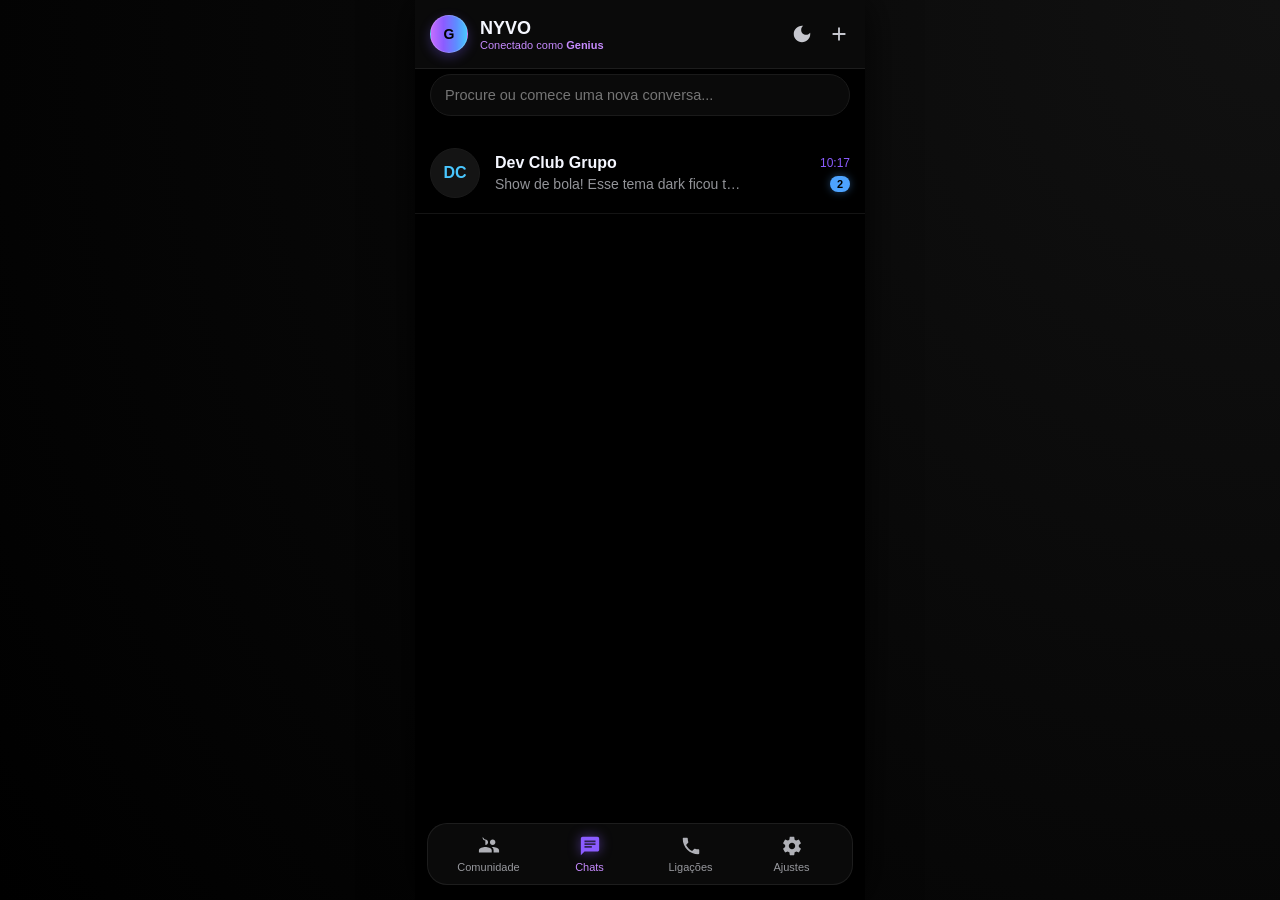
==== commit 4685f84f: "AJUSTE NO THEME" ====
--- a/index.html
+++ b/index.html
@@ -66,7 +66,16 @@
                 </div>
             </div>
             <div class="header-icons">
-                <svg class="svg-icon" viewbox="0 0 24 24">
+                <button id="themeToggleBtn" class="theme-btn" onclick="toggleTheme()">
+                    <svg class="svg-icon theme-icon-dark" viewBox="0 0 24 24">
+                        <path d="M12 3c-4.97 0-9 4.03-9 9s4.03 9 9 9 9-4.03 9-9c0-.46-.04-.92-.1-1.36-.98 1.37-2.58 2.26-4.4 2.26-2.98 0-5.4-2.42-5.4-5.4 0-1.81.89-3.42 2.26-4.4-.44-.06-.9-.1-1.36-.1z"></path>
+                    </svg>
+                    <svg class="svg-icon theme-icon-light" viewBox="0 0 24 24" style="display: none;">
+                        <path d="M12 7c-2.76 0-5 2.24-5 5s2.24 5 5 5 5-2.24 5-5-2.24-5-5-5zM2 13h2c.55 0 1-.45 1-1s-.45-1-1-1H2c-.55 0-1 .45-1 1s.45 1 1 1zm18 0h2c.55 0 1-.45 1-1s-.45-1-1-1h-2c-.55 0-1 .45-1 1s.45 1 1 1zM11 2v2c0 .55.45 1 1 1s1-.45 1-1V2c0-.55-.45-1-1-1s-1 .45-1 1zm0 18v2c0 .55.45 1 1 1s1-.45 1-1v-2c0-.55-.45-1-1-1s-1 .45-1 1zM5.99 4.58c-.39-.39-1.03-.39-1.41 0s-.39 1.03 0 1.41l1.06 1.06c.39.39 1.03.39 1.41 0s.39-1.03 0-1.41L5.99 4.58zm12.37 12.37c-.39-.39-1.03-.39-1.41 0s-.39 1.03 0 1.41l1.06 1.06c.39.39 1.03.39 1.41 0s.39-1.03 0-1.41l-1.06-1.06zm1.06-12.37c-.39-.39-1.03-.39-1.41 0l-1.06 1.06c-.39.39-.39 1.03 0 1.41s1.03.39 1.41 0l1.06-1.06c.39-.38.39-1.02 0-1.41zM7.05 18.01l-1.06 1.06c-.39.39-.39 1.03 0 1.41s1.03.39 1.41 0l1.06-1.06c.39-.39.39-1.03 0-1.41s-1.02-.39-1.41 0z"></path>
+                    </svg>
+                </button>
+
+                <svg class="svg-icon" viewBox="0 0 24 24">
                     <path d="M19 13h-6v6h-2v-6H5v-2h6V5h2v6h6v2z"></path>
                 </svg>
             </div>
@@ -122,6 +131,7 @@
         </nav>
     </div>
 </body>
+<script src="theme.js"></script>
 <script src="script.js"></script>
 
 </html>
--- a/styles.css
+++ b/styles.css
@@ -1,3 +1,39 @@
+/* --- VARIÁVEIS DE COR PADRÃO (DARK MODE) --- */
+body {
+    --bg-main: radial-gradient(circle at top right, #111111 0%, #000000 100%);
+    --bg-container: #000000;
+    --text-primary: #F5F7FF;
+    --text-secondary: #C78BFF; /* Lilás */
+    --text-muted: rgba(245, 247, 257, 0.6);
+    --glass-bg: rgba(26, 26, 26, 0.4);
+    --glass-border: rgba(245, 247, 257, 0.08);
+    --input-bg: rgba(17, 17, 17, 0.6);
+    --input-border: #1A1A1A;
+    --icon-fill: #F5F7FF;
+    --chat-item-hover: rgba(26, 26, 26, 0.4);
+    --sidebar-bg: rgba(0, 0, 0, 0.85);
+    
+    background: var(--bg-main);
+    color: var(--text-primary);
+    transition: background 0.3s ease, color 0.3s ease;
+}
+
+/* --- VARIÁVEIS PARA O LIGHT MODE --- */
+body.light-mode {
+    --bg-main: radial-gradient(circle at top right, #EEF2F7 0%, #F8FAFC 100%);
+    --bg-container: #FFFFFF;
+    --text-primary: #111111;
+    --text-secondary: #8B5CFF; /* Roxo Principal para destaque no Light */
+    --text-muted: rgba(17, 17, 17, 0.6);
+    --glass-bg: rgba(240, 244, 248, 0.65);
+    --glass-border: rgba(17, 17, 17, 0.08);
+    --input-bg: rgba(238, 242, 247, 0.8);
+    --input-border: #EEF2F7;
+    --icon-fill: #111111;
+    --chat-item-hover: rgba(0, 0, 0, 0.03);
+    --sidebar-bg: rgba(255, 255, 255, 0.92);
+}
+
 /* --- ESTILOS GERAIS --- */
 * {
     margin: 0;
@@ -7,14 +43,10 @@
 }
 
 body {
-    background-color: #000000; /* Preto absoluto solicitado */
-    color: #F5F7FF; /* Branco puro para reflexos/texto limpo */
     display: flex;
     justify-content: center;
     align-items: center;
     height: 100vh;
-    /* Gradiente radial combinando o grafite ao preto absoluto de fundo */
-    background: radial-gradient(circle at top right, #111111 0%, #000000 100%);
     overflow: hidden;
 }
 
@@ -22,20 +54,21 @@
     width: 100%;
     max-width: 450px;
     height: 100vh;
-    background-color: #000000;
+    background-color: var(--bg-container);
     display: flex;
     flex-direction: column;
     position: relative;
-    box-shadow: 0 0 40px rgba(0, 0, 0, 0.9);
+    box-shadow: 0 0 40px rgba(0, 0, 0, 0.8);
     overflow: hidden;
-}
-
-/* Efeito Liquid Glass Premium (Inspirado em interfaces visionOS) */
-.glass-effect {
-    background: rgba(26, 26, 26, 0.4) !important; /* Base cinza escuro translúcido */
+    transition: background-color 0.3s ease;
+}
+
+/* Efeito Liquid Glass Premium */
+.glass-effect, .header-lista, .app-tab-bar {
+    background: var(--glass-bg) !important;
     backdrop-filter: blur(16px) !important;
     -webkit-backdrop-filter: blur(16px) !important;
-    border-bottom: 1px solid rgba(245, 247, 257, 0.08) !important; /* Linha de brilho sutil */
+    border-color: var(--glass-border) !important;
 }
 
 /* --- HEADER --- */
@@ -45,6 +78,7 @@
     justify-content: space-between;
     align-items: center;
     z-index: 10;
+    border-bottom: 1px solid var(--glass-border);
 }
 
 .profile-section {
@@ -57,7 +91,6 @@
     width: 38px;
     height: 38px;
     border-radius: 50%;
-    /* Avatar com o Gradiente Principal da marca */
     background: linear-gradient(90deg, #C56DFF 0%, #8B5CFF 35%, #5E8CFF 70%, #49C7FF 100%);
     border: 1px solid rgba(245, 247, 257, 0.2);
     display: flex;
@@ -65,22 +98,45 @@
     align-items: center;
     font-weight: bold;
     font-size: 14px;
-    color: #000000; /* Texto escuro dentro do avatar para contraste com o degradê aceso */
-    box-shadow: 0 4px 12px rgba(122, 92, 255, 0.3); /* Glow Roxo suave */
+    color: #000000;
+    box-shadow: 0 4px 12px rgba(122, 92, 255, 0.3);
     cursor: pointer;
     transition: transform 0.3s ease, box-shadow 0.3s ease;
 }
 
 .header-avatar:hover {
     transform: scale(1.05);
-    box-shadow: 0 4px 18px rgba(85, 199, 255, 0.5); /* Glow muda para Azul no hover */
-}
-
-.user-meta h2 { font-size: 18px; font-weight: 700; color: #F5F7FF; }
-.user-meta p { font-size: 11px; color: #C78BFF; } /* Detalhe em Lilás */
-.header-icons { display: flex; gap: 15px; cursor: pointer; }
-.svg-icon { width: 22px; height: 22px; fill: #F5F7FF; opacity: 0.8; transition: opacity 0.2s, fill 0.2s; }
-.svg-icon:hover { opacity: 1; fill: #49C7FF; } /* Acende em azul ao passar o mouse */
+    box-shadow: 0 4px 18px rgba(85, 199, 255, 0.5);
+}
+
+.user-meta h2 { font-size: 18px; font-weight: 700; color: var(--text-primary); }
+.user-meta p { font-size: 11px; color: var(--text-secondary); transition: color 0.3s; }
+
+/* Estilização dos Ícones do Topo e do Botão de Alternar Tema */
+.header-icons { 
+    display: flex; 
+    align-items: center;
+    gap: 15px; 
+    cursor: pointer; 
+}
+
+.theme-btn {
+    background: none;
+    border: none;
+    cursor: pointer;
+    display: flex;
+    align-items: center;
+    justify-content: center;
+    padding: 0;
+    transition: transform 0.2s ease;
+}
+
+.theme-btn:active {
+    transform: scale(0.9);
+}
+
+.svg-icon { width: 22px; height: 22px; fill: var(--icon-fill); opacity: 0.8; transition: opacity 0.2s, fill 0.2s; }
+.svg-icon:hover { opacity: 1; fill: #49C7FF; }
 
 /* --- INPUT AREA --- */
 .chat-input-area {
@@ -93,20 +149,20 @@
 
 .input-wrapper {
     flex: 1;
-    background: rgba(17, 17, 17, 0.6); /* Cinza grafite com transparência */
+    background: var(--input-bg);
     backdrop-filter: blur(12px);
     -webkit-backdrop-filter: blur(12px);
-    border: 1px solid #1A1A1A;
+    border: 1px solid var(--input-border);
     border-radius: 24px;
     padding: 2px 6px 2px 14px;
     display: flex;
     align-items: center;
-    transition: border-color 0.3s, box-shadow 0.3s;
+    transition: border-color 0.3s, box-shadow 0.3s, background 0.3s;
 }
 
 .input-wrapper:focus-within {
-    border-color: #49C7FF; /* Borda acende em Azul principal */
-    box-shadow: 0 0 12px rgba(85, 199, 255, 0.2); /* Glow Azul */
+    border-color: #49C7FF;
+    box-shadow: 0 0 12px rgba(85, 199, 255, 0.2);
 }
 
 .input-wrapper input {
@@ -114,7 +170,7 @@
     background: none;
     border: none;
     padding: 10px 0;
-    color: #F5F7FF;
+    color: var(--text-primary);
     outline: none;
     font-size: 14.5px;
 }
@@ -124,11 +180,11 @@
     flex: 1; 
     overflow-y: auto; 
     padding: 5px 0; 
-}
-
-/* Customização moderna da barra de rolagem dos chats */
+    padding-bottom: 95px;
+}
+
 .chats-list::-webkit-scrollbar { width: 4px; }
-.chats-list::-webkit-scrollbar-thumb { background: #1A1A1A; border-radius: 10px; }
+.chats-list::-webkit-scrollbar-thumb { background: var(--input-border); border-radius: 10px; }
 .chats-list::-webkit-scrollbar-thumb:hover { background: #8B5CFF; }
 
 .chat-item { 
@@ -136,36 +192,35 @@
     align-items: center; 
     padding: 15px; 
     gap: 15px; 
-    border-bottom: 1px solid rgba(245, 247, 257, 0.04); 
+    border-bottom: 1px solid var(--glass-border); 
     cursor: pointer; 
     transition: background 0.2s ease;
 }
 
 .chat-item:hover {
-    background: rgba(26, 26, 26, 0.4); /* Destaque sutil de item selecionado */
+    background: var(--chat-item-hover);
 }
 
 .avatar { 
     width: 50px; 
     height: 50px; 
     border-radius: 50%; 
-    background: #111111; /* Grafite */
-    border: 1px solid #1A1A1A; 
+    background: var(--input-bg); 
+    border: 1px solid var(--input-border); 
     display: flex; 
     justify-content: center; 
     align-items: center; 
     font-weight: bold; 
-    color: #49C7FF; /* Letra do avatar em Azul principal */
+    color: #49C7FF; 
     flex-shrink: 0; 
 }
 
 .chat-info { flex: 1; display: flex; flex-direction: column; gap: 4px; }
 .chat-info-row { display: flex; justify-content: space-between; align-items: center; }
-.chat-name { font-size: 16px; font-weight: 600; color: #F5F7FF; }
-.chat-time { font-size: 12px; color: #8B5CFF; } /* Horário com toque de Roxo Neon */
-.chat-last-message { font-size: 14px; color: rgba(245, 247, 257, 0.6); white-space: nowrap; overflow: hidden; text-overflow: ellipsis; max-width: 250px; }
-
-/* Badge de mensagens não lidas com o Azul Neon e efeito glow */
+.chat-name { font-size: 16px; font-weight: 600; color: var(--text-primary); }
+.chat-time { font-size: 12px; color: #8B5CFF; } 
+.chat-last-message { font-size: 14px; color: var(--text-muted); white-space: nowrap; overflow: hidden; text-overflow: ellipsis; max-width: 250px; }
+
 .unread-badge { 
     background-color: #4DA3FF; 
     color: #000000; 
@@ -176,36 +231,6 @@
     box-shadow: 0 0 8px rgba(77, 163, 255, 0.4);
 }
 
-/* --- FOOTBAR --- */
-.navigation-footbar { 
-    display: flex; 
-    justify-content: space-around; 
-    align-items: center; 
-    height: 65px; 
-    z-index: 10; 
-    border-top: 1px solid rgba(245, 247, 257, 0.08) !important; 
-}
-
-.nav-item { 
-    display: flex; 
-    flex-direction: column; 
-    align-items: center; 
-    color: rgba(245, 247, 257, 0.4); 
-    text-decoration: none; 
-    font-size: 11px; 
-    cursor: pointer; 
-    gap: 5px; 
-    flex: 1; 
-    padding: 8px 0; 
-    transition: color 0.2s;
-}
-
-.nav-item .svg-icon { fill: rgba(245, 247, 257, 0.4); opacity: 0.6; }
-
-/* Item ativo brilha em Roxo e ganha nitidez total */
-.nav-item.active { color: #C78BFF; }
-.nav-item.active .svg-icon { fill: #8B5CFF; opacity: 1; filter: drop-shadow(0 0 5px rgba(139, 92, 255, 0.5)); }
-
 /* --- SIDEBAR DINÂMICA PREMIUM --- */
 .sidebar {
     position: absolute;
@@ -213,19 +238,16 @@
     left: 0;
     width: 280px; 
     height: 100%;
-    background: rgba(0, 0, 0, 0.85); /* Preto imersivo translúcido */
+    background: var(--sidebar-bg);
     backdrop-filter: blur(25px);
     -webkit-backdrop-filter: blur(25px);
     z-index: 100;
     display: flex;
     flex-direction: column;
     padding: 25px 0;
-    /* Borda direita customizada com a cor do brilho roxo */
     border-right: 2px solid #8B5CFF; 
-    
-    
     transform: translateX(-280px); 
-    transition: transform 0.3s ease;
+    transition: transform 0.3s ease, background 0.3s ease;
     overflow: hidden; 
 }
 
@@ -241,7 +263,7 @@
 
 .sidebar-header {
     padding: 0 16px 25px 233px; 
-    border-bottom: 1px solid rgba(245, 247, 257, 0.08);
+    border-bottom: 1px solid var(--glass-border);
     display: flex;
     align-items: center;
     gap: 20px;
@@ -273,7 +295,7 @@
     align-items: center;
     gap: 20px;
     padding: 15px 16px 15px 236px; 
-    color: rgba(245, 247, 257, 0.6);
+    color: var(--text-muted);
     cursor: pointer;
     font-size: 15px;
     font-weight: 500;
@@ -286,14 +308,13 @@
     padding: 15px 16px;
 }
 
-/* Transições de destaque do menu apontando para a paleta Roxa/Azul da marca */
 .sidebar-item:hover, .sidebar-item.clicked {
-    color: #49C7FF; /* Texto ativo vira azul */
-    background: rgba(139, 92, 255, 0.08); /* Fundo com tom sutil roxo */
+    color: #49C7FF; 
+    background: rgba(139, 92, 255, 0.08); 
 }
 
 .sidebar-item .svg-icon {
-    fill: rgba(245, 247, 257, 0.6);
+    fill: var(--icon-fill);
     width: 22px;
     height: 22px;
     flex-shrink: 0;
@@ -316,7 +337,6 @@
     pointer-events: auto;
 }
 
-/* Overlay escuro de fundo */
 .sidebar-overlay {
     position: absolute;
     top: 0;
@@ -333,34 +353,28 @@
     display: block;
 }
 
-/* --- NOVA APP TAB BAR (ESTILO VISIONOS / LIQUID GLASS FLUTUANTE) --- */
+/* --- APP TAB BAR FLUTUANTE --- */
 .app-tab-bar {
     display: flex;
     justify-content: space-around;
     align-items: center;
     height: 62px;
     z-index: 10;
-    
-    /* Faz a barra flutuar sobre o conteúdo */
     position: absolute;
-    bottom: 15px; /* Afastada da borda inferior */
+    bottom: 15px; 
     left: 12px;
     right: 12px;
-    
-    /* Design moderno arredondado */
     border-radius: 20px;
     padding: 0 10px;
-    
-    /* Contorno de luz suave e sombra profunda */
-    border: 1px solid rgba(245, 247, 257, 0.08) !important;
-    box-shadow: 0 10px 30px rgba(0, 0, 0, 0.7);
+    border: 1px solid var(--glass-border) !important;
+    box-shadow: 0 10px 30px rgba(0, 0, 0, 0.5);
 }
 
 .tab-item {
     display: flex;
     flex-direction: column;
     align-items: center;
-    color: rgba(245, 247, 257, 0.4); /* Cor apagada para itens inativos */
+    color: var(--text-muted); 
     font-size: 11px;
     font-weight: 500;
     cursor: pointer;
@@ -371,42 +385,31 @@
     -webkit-tap-highlight-color: transparent;
 }
 
-/* Ícones SVG dentro da Tab Bar */
 .tab-item .svg-icon {
-    fill: rgba(245, 247, 257, 0.4);
+    fill: var(--icon-fill);
     opacity: 0.7;
     width: 22px;
     height: 22px;
     transition: fill 0.2s ease, opacity 0.2s ease, filter 0.2s ease;
 }
 
-/* --- ESTADO ATIVO (Aba que você está navegando no momento) --- */
 .tab-item.active {
-    color: #C78BFF; /* Texto acende em lilás premium */
+    color: var(--text-secondary); 
 }
 
 .tab-item.active .svg-icon {
-    fill: #8B5CFF; /* Ícone ganha o Roxo Principal da marca */
+    fill: #8B5CFF; 
     opacity: 1;
-    filter: drop-shadow(0 0 6px rgba(139, 92, 255, 0.6)); /* Glow neon no ícone */
-}
-
-/* --- FEEDBACK AO PASSAR O MOUSE --- */
+    filter: drop-shadow(0 0 6px rgba(139, 92, 255, 0.6)); 
+}
+
 .tab-item:hover {
-    color: #49C7FF; /* Transiciona para o azul principal */
+    color: #49C7FF; 
 }
 
 .tab-item:hover .svg-icon {
     fill: #49C7FF;
     opacity: 1;
-}
-
-/* --- AJUSTE NA LISTA DE CHATS --- */
-/* Certifique-se de dar espaço suficiente para a lista rolar sem ficar escondida atrás da Tab Bar flutuante */
-.chats-list {
-    flex: 1;
-    overflow-y: auto;
-    padding-bottom: 95px; /* Margem de segurança aumentada para a tab bar flutuante */
 }
 
 /* --- RESPONSIVIDADE --- */
